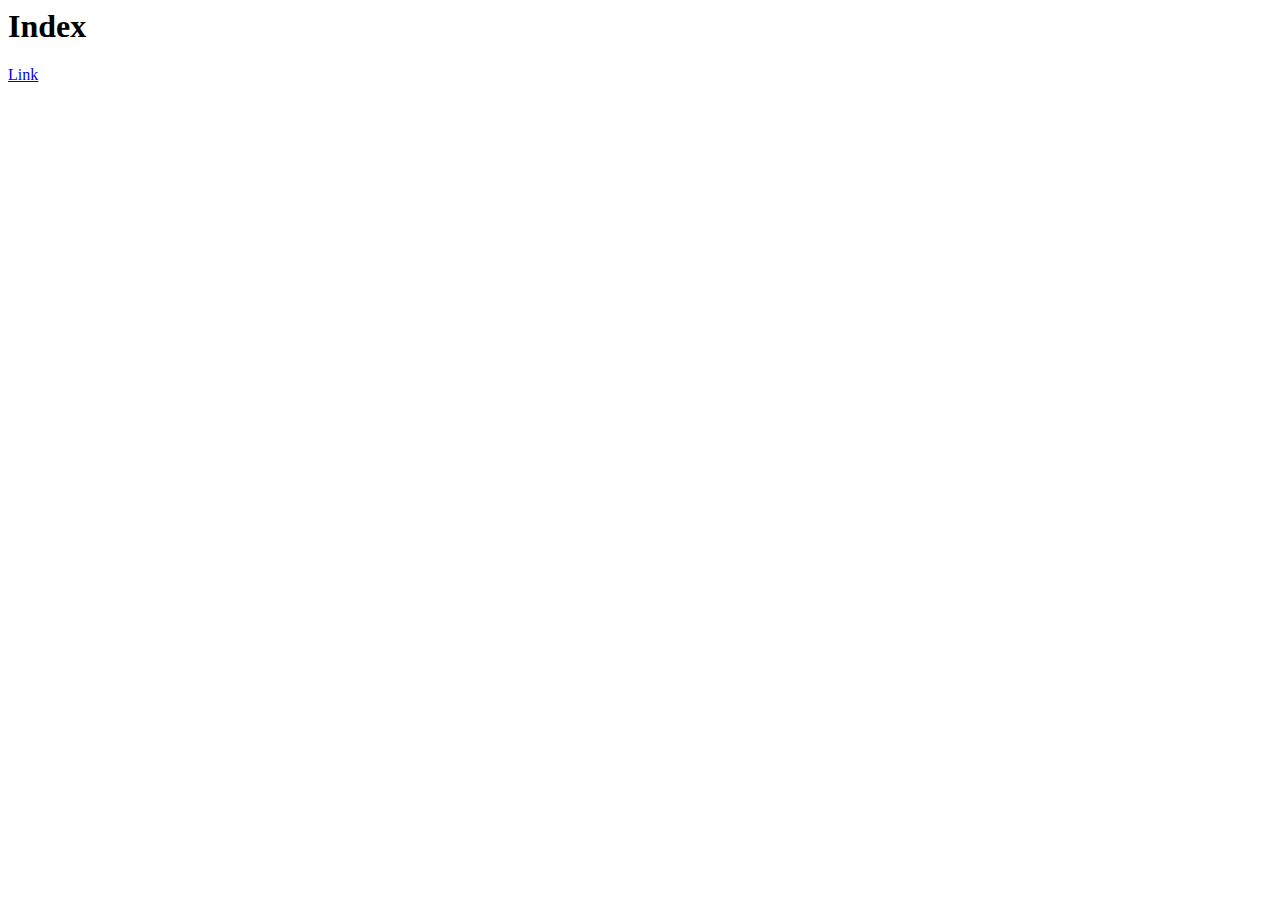
==== index.html @ 8c7eca5d "first commit" ====
<html lang="ja">
    <head>
        <style>
             a:hover {
                background-color: red;
            }

            a:active {
                background-color: yellow;
            }

            input:focus {
                background-color: green;
        </style>
    </head>
    <body>
        <h1>Index</h1>
        <a href="hoge.html">Link</a>
    </body>
</html>
<!--未訪問の場合と訪問済みの場合の色分け-->
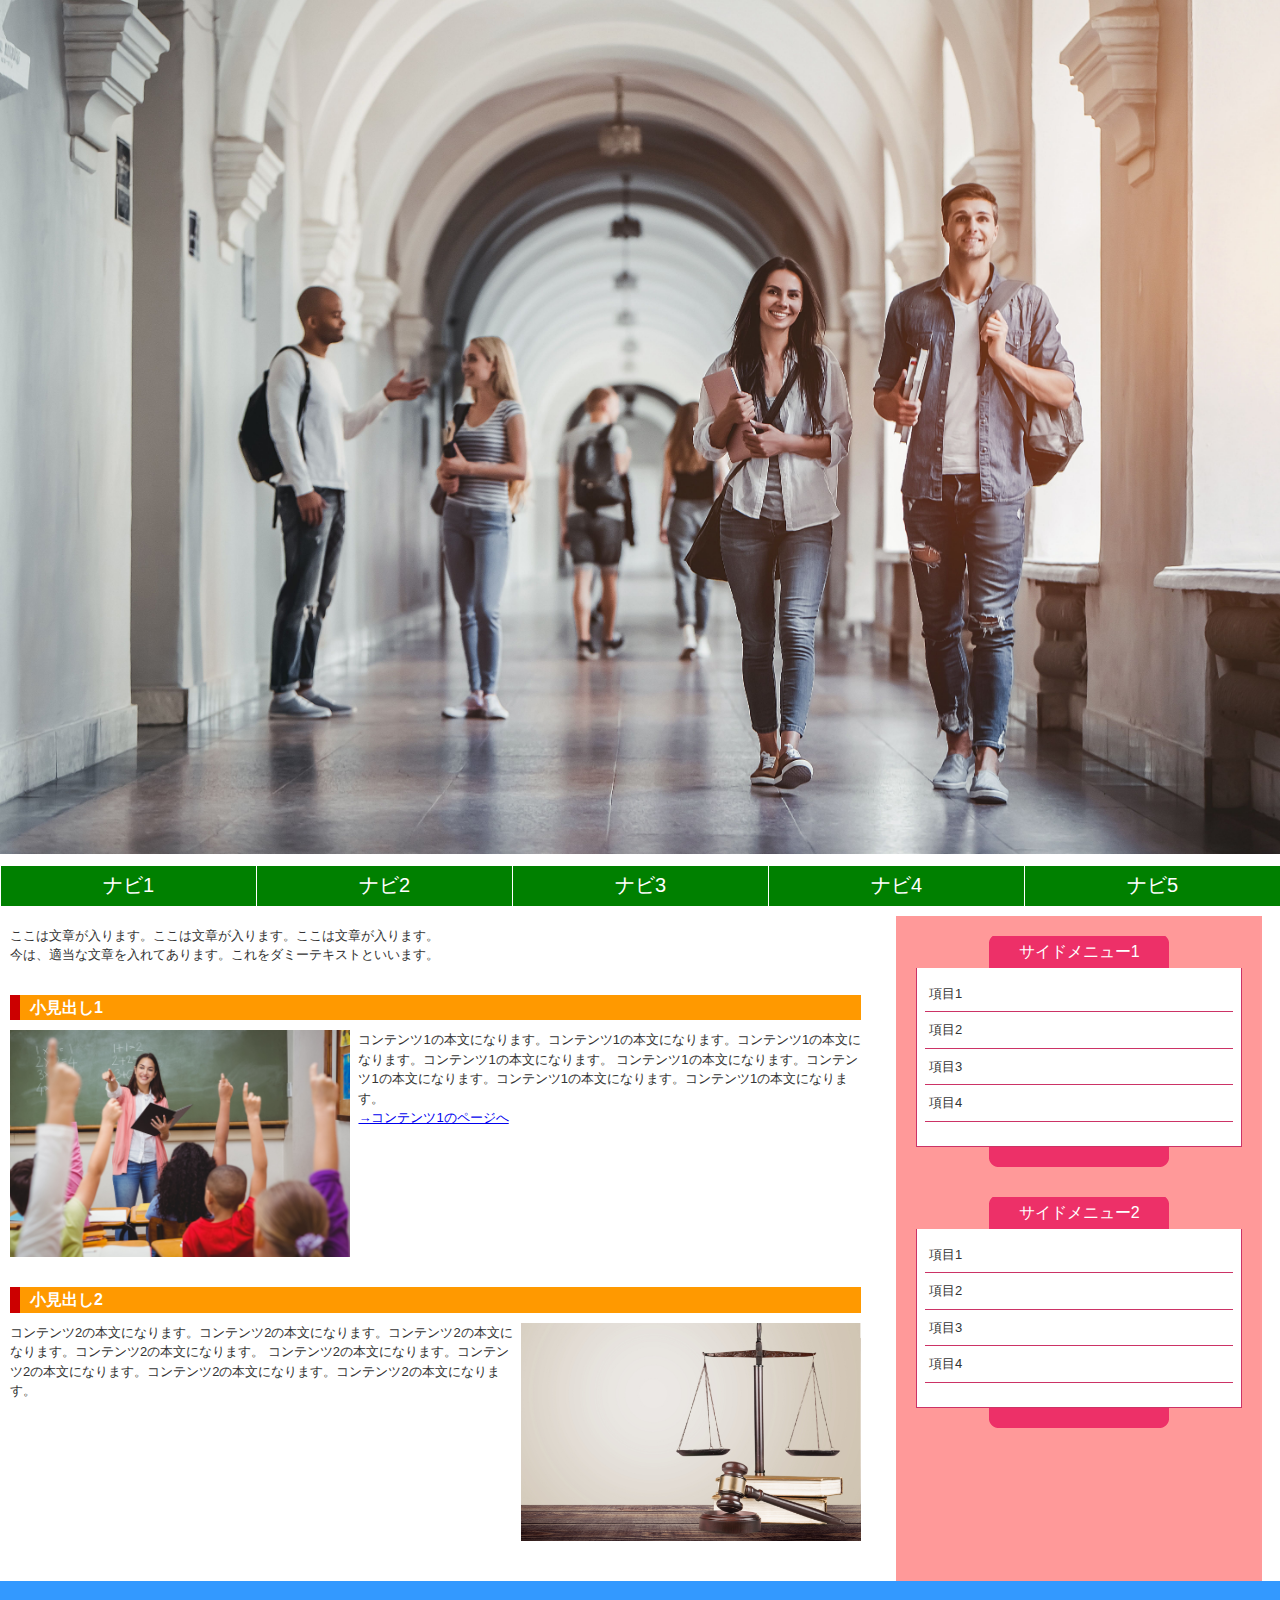
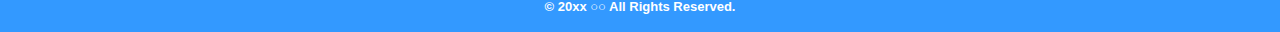
==== commit 2396487a: "Rename a file index.html" ====
--- a/index.html
+++ b/index.html
@@ -1,21 +1,85 @@
+<!DOCTYPE html>  
 <html lang="ja">
     <head>
-        <style>
-             a:hover {
-                background-color: red;
-            }
-
-            a:active {
-                background-color: yellow;
-            }
-
-            input:focus {
-                background-color: green;
-        </style>
+        <meta charset="UTF-8">
+        <title>HTML/CSSの学習</title>
+        <link rel="stylesheet" href="stylesheet.css">
     </head>
     <body>
-        <h1>Index</h1>
-        <a href="hoge.html">Link</a>
+        <div id="header">
+           <h1><a href="index.html">
+               <img id="corridor" src="images/corridor.jpg" alt="大学の廊下" /></h1>
+               </a>
+        </div>
+        <!--トップ終了-->
+        <div id="wrapper">
+            <div id="nav">
+                <ul><!--箇条書きリストを表示するタグ-->
+                    <li><a href="home.html">ナビ1</a></li><!--リストそれぞれのタグ-->
+                    <li><a href="#">ナビ2</a></li>
+                    <li><a href="#">ナビ3</a></li>
+                    <li><a href="#">ナビ4</a></li>
+                    <li><a href="#">ナビ5</a></li>
+                </ul>
+            </div>
+        </div>
+        <!--ナビゲーション終了-->
+        <div id="container"><!--右+左項目全体-->
+               <div id="main"><!--左側項目-->
+                    <div class="post">
+                        <p>ここは文章が入ります。ここは文章が入ります。ここは文章が入ります。<br />今は、適当な文章を入れてあります。これをダミーテキストといいます。</p>
+                    <!--改行はhtml5なら<br><br />どちらでもいい。xhtmlの場合単独のタグで囲まないとき<br />となる-->
+                    </div>
+                    <div class="post clearfix"><!--clearfix:floatの回り込みを解除-->
+                        <h2>小見出し1</h2>
+                        <img class="left" src="images/classroom.jpg" alt="授業風景" />
+                        <p>
+                            コンテンツ1の本文になります。コンテンツ1の本文になります。コンテンツ1の本文になります。コンテンツ1の本文になります。
+                            コンテンツ1の本文になります。コンテンツ1の本文になります。コンテンツ1の本文になります。コンテンツ1の本文になります。
+                        </p>
+                        <p><a href="#">→コンテンツ1のページへ</a></p>
+                    </div>
+                    <div class="post clearfix">
+                        <h2>小見出し2</h2>
+                        <img class="right" src="images/scale.jpg" alt="天秤" />
+                        <p>
+                            コンテンツ2の本文になります。コンテンツ2の本文になります。コンテンツ2の本文になります。コンテンツ2の本文になります。
+                            コンテンツ2の本文になります。コンテンツ2の本文になります。コンテンツ2の本文になります。コンテンツ2の本文になります。
+                        </p>
+                    </div>
+               </div>
+        
+                <div id="side"><!--右側メニュー全体-->
+                    <div class="box">
+                        <h2>サイドメニュー1</h2>
+                        <div class="boxBody">
+                            <ul>
+                                <li>項目1</li>
+                                <li>項目2</li>
+                                <li>項目3</li>
+                                <li>項目4</li>
+                            </ul>
+                        </div>
+                    </div>
+                    <div class="box">
+                        <h2>サイドメニュー2</h2>
+                        <div class="boxBody">
+                            <ul>
+                                <li>項目1</li>
+                                <li>項目2</li>
+                                <li>項目3</li>
+                                <li>項目4</li>
+                            </ul>
+                        </div>
+                    </div>
+                </div>
+        </div>
+        <div id="footer">
+            <p>&copy; 20xx ○○ All Rights Reserved.</p>
+        </div>
     </body>
-</html>
-<!--未訪問の場合と訪問済みの場合の色分け-->+</html>  
+
+<!-- idタグは#redなどセレクタ名redを指定、のちにid=redで指定した要素に入力。idは一度しか指定できない-->
+<!-- cssタグは.redなどセレクタ名redを指定、のちにclass="red"を要素に入力。cssタグは何度も指定できる-->
+<!-- stylesheetファイルに.blue,.redなどセレクタ名を指定。class="blue"など要素に入力。何度でも指定できる-->
--- a/stylesheet.css
+++ b/stylesheet.css
@@ -0,0 +1,203 @@
+/*--body*/
+body {
+	margin: 0;
+	padding: 0;
+	font-family: "ヒラギノ角ゴ Pro W3", "Hiragino Kaku Gothic Pro", "メイリオ", Meiryo, Osaka, "ＭＳ Ｐゴシック", "MS PGothic", sans-serif;
+	color: #333;
+	font-size: 13px;
+	line-height: 150%;
+}
+/* -------------------- header -------------------- */
+ #header {
+ 	width: 100%;
+ }
+ #header h1 {
+ 	 margin: 0;
+ 	 padding: 0;
+ }
+ 
+/*corridor*/
+ #corridor {
+	 width: 100%;
+	 height: auto;
+ }
+/* -------------------- wrapper --------------------*/
+#wrapper {
+	width: 100%;
+	margin: auto;
+	padding: 0px;
+	border: 0px;
+	background-color: #FFF;	
+    position: relative;
+    top: 10px;
+    
+}
+
+
+ /* -------------------- nav -------------------- */
+ #nav {
+	 width: 100%;
+ }
+ 
+ #nav ul {
+  display: flex;
+	 margin: 0;
+	 padding: 0;
+	 list-style-type: none;
+ }
+
+ #nav ul li {
+	 width: 20%;
+	 text-align: center;
+ }
+
+ 
+ #nav ul li a {
+	 display: block;
+	 height: 20px;
+	 margin: 0;
+	 padding: 10px;
+	 color: #FFF;
+	 font-size: 20px;
+	 text-decoration: none;
+	 background-color: green;
+    border-left: 1px solid white;
+ }
+ #nav ul li a:hover {
+	 filter: drop-shadow(10px 10px 10px black);
+ }
+
+
+/* -------------------- container --------------------*/
+#container {
+	width: 100%;
+	margin: auto ;
+	padding: auto;
+	padding-top: 20px;
+	clear: both;
+	display: grid;
+	grid-template-columns: 70vw 30vw;
+}
+
+
+ /* -------------------- main -------------------*/
+ #main {
+	 width: 95%;
+	 padding: 10px 30px 10px 10px;
+ }
+  
+#main h2 {
+	 margin: 0 0 10px 0;
+	 padding: 3px 10px 3px 10px;
+	 color: #FFF;
+	 font-size: 16px;
+	 border-left: solid 10px #C00;
+	 background: #F90 url(../images/main_h2.jpg) right top repeat-y;
+}
+
+/*background-color : #F90;
+background-image : url(../images/main_h2.jpg);
+background-position : right top;
+background-repeat : repeat-y;*/
+ 
+ #main p {
+	 margin: 0;
+	 padding: 0;
+ }
+  
+ #main .post {
+	 margin: 0 0 30px 0;
+ }
+
+ #main .post img.right {
+	 margin: 0 0 0 8px;
+ }
+ 
+ #main .post img.left {
+	 margin: 0 8px 0 0;
+ }
+  .right {
+	 float: right;
+	 width: 40%;
+	 height: auto;
+ }
+
+
+  .left {
+	 float: left;
+	 width: 40%;
+	 height: auto;
+ }
+ 
+ /* -------------------- clearfix -------------------- */
+ .clearfix {
+	 zoom: 1;
+ }
+  
+ .clearfix:after{
+	 content: ""; 
+	 display: block; 
+	 clear: both;
+ }
+ 
+ /* -------------------- side --------------------*/
+ #side {
+ 	 width: 85%;
+ 	 padding: 20px;
+ 	 background-color: #F99;
+ }
+ 
+ #side .box {
+ 	 margin: 0 auto 30px auto;
+ 	 padding: 0 0 20px 0;
+ 	 background: url(images/side_box.png) bottom no-repeat;
+ }
+ 
+ #side .box h2 {
+ 	 margin: 0;
+ 	 padding: 8px;
+ 	 text-align: center;
+ 	 color: #fff;
+ 	 font-size: 16px;
+ 	 line-height: 16px;
+ 	 font-weight: normal;
+ 	 background: url(images/side_box_h2.png) center no-repeat;
+ }
+
+ #side .box .boxBody {
+ 	 padding: 8px;
+ 	 border-right: solid 1px #C36;
+ 	 border-bottom: solid 1px #C36;
+ 	 border-left: solid 1px #C36;
+ 	 background: #fff;
+ }
+ 
+ #side .box .boxBody ul {
+ 	 margin: 0 0 16px 0;
+ 	 padding: 0;
+ }
+ 
+ #side .box .boxBody ul li {
+ 	 padding: 8px 0 8px 4px;
+ 	 list-style: none;
+ 	 border-bottom: solid 1px #C36;
+ }
+ 
+ #side .box .boxBody ul li:hover {
+	 padding: 8px 0 8px 4px;
+	 list-style: none;
+	 border-bottom: solid 1px #C36;
+	 box-shadow: 0px 4px 4px rgba(0, 0, 0, 0.3);
+  
+ }
+	 	 
+ /* -------------------- footer -------------------- */
+#footer {
+ clear: both;
+	  width: 100%;
+ 	 padding: 3px 0 3px 0; 
+ 	 background: #39F;
+ 	 color: #FFF;
+ 	 font-weight: bold;
+ 	 text-align: center;
+}